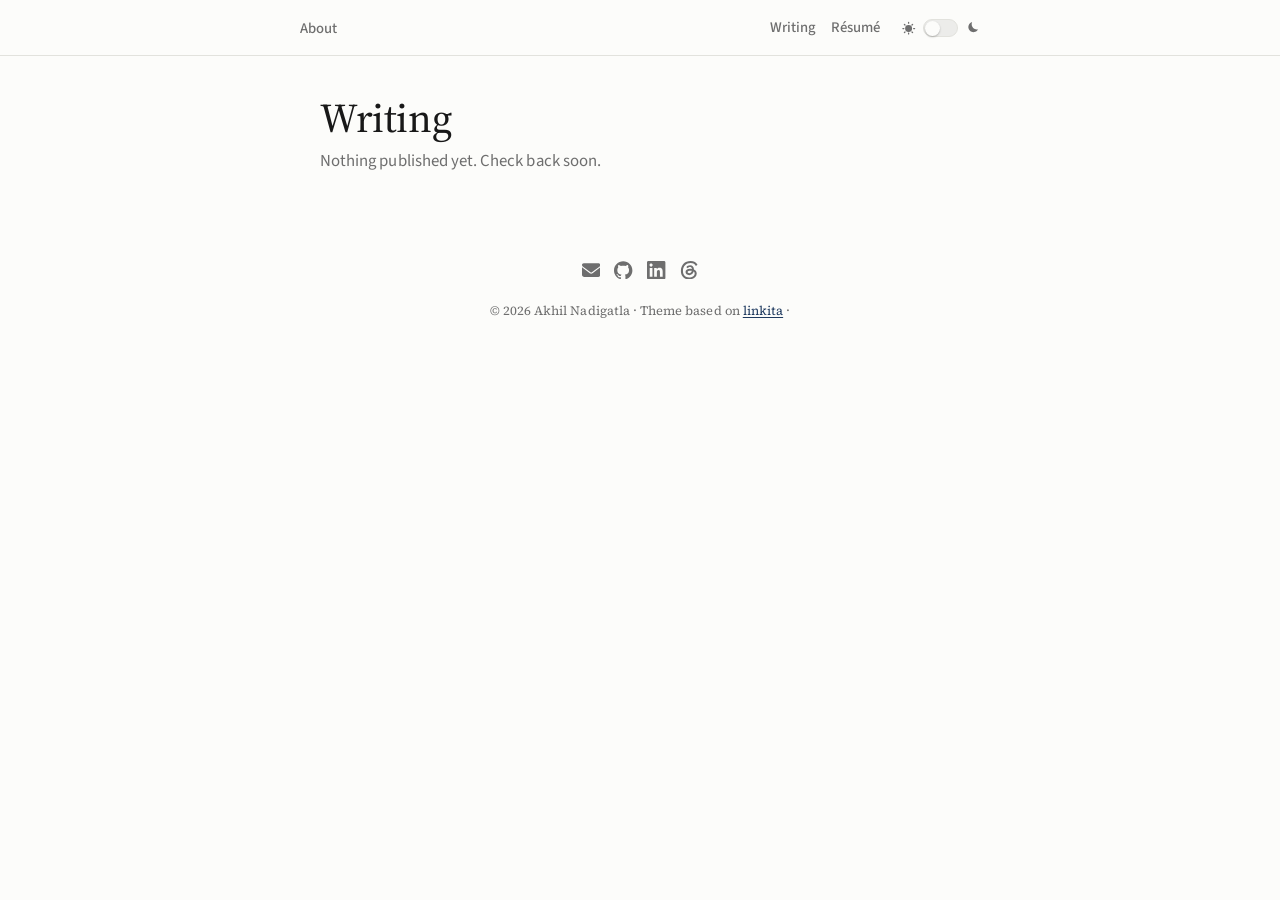
==== writing.html @ 0f081b86 "Redesign: replace templatemo/Bootstrap template with minimal editorial site Remove Bootstrap, jQuery" ====
<!DOCTYPE html>
<html lang="en">
  <head>
    <meta charset="utf-8" />
    <meta name="viewport" content="width=device-width, initial-scale=1" />
    <script>
      (function () {
        try {
          var t = localStorage.getItem("theme");
          if (t === "dark") document.documentElement.setAttribute("data-theme", "dark");
        } catch (e) {}
      })();
    </script>

    <meta name="description" content="Writing by Akhil Nadigatla." />
    <meta name="author" content="Akhil Nadigatla" />

    <link rel="preconnect" href="https://fonts.googleapis.com" />
    <link rel="preconnect" href="https://fonts.gstatic.com" crossorigin />
    <link href="https://fonts.googleapis.com/css2?family=Source+Serif+4:opsz,wght@8..60,400;8..60,600&family=Source+Sans+3:wght@400;500;600&display=swap" rel="stylesheet" />

    <link rel="apple-touch-icon" sizes="180x180" href="assets/images/apple-touch-icon.png" />
    <link rel="icon" type="image/png" sizes="32x32" href="assets/images/favicon-32x32.png" />
    <link rel="icon" type="image/png" sizes="16x16" href="assets/images/favicon-16x16.png" />
    <link rel="manifest" href="/site.webmanifest" />

    <title>Writing | Akhil Nadigatla</title>

    <link rel="stylesheet" href="assets/css/style.css" />
  </head>

  <body>
    <header>
      <nav>
        <h2 class="site-name"><a href="/">About</a></h2>
        <div class="nav-right">
          <div class="internal-links">
            <a href="writing.html">Writing</a>
            <a href="assets/docs/resume.pdf" target="_blank" rel="noopener noreferrer">Résumé</a>
          </div>
          <button type="button" id="theme-toggle" class="theme-toggle" aria-pressed="false" aria-label="Switch to dark mode">
            <svg class="icon" viewBox="0 0 24 24"><path d="M12 4.5a1 1 0 0 1-1-1V2a1 1 0 1 1 2 0v1.5a1 1 0 0 1-1 1Zm0 17a1 1 0 0 1-1-1V19a1 1 0 1 1 2 0v1.5a1 1 0 0 1-1 1ZM4.5 13H3a1 1 0 1 1 0-2h1.5a1 1 0 1 1 0 2Zm17 0H20a1 1 0 1 1 0-2h1.5a1 1 0 1 1 0 2ZM6.34 7.34a1 1 0 0 1-.71-.29L4.6 6.02a1 1 0 0 1 1.42-1.42l1.03 1.03a1 1 0 0 1-.71 1.71Zm12.02 12.02a1 1 0 0 1-.71-.29l-1.03-1.03a1 1 0 0 1 1.42-1.42l1.03 1.03a1 1 0 0 1-.71 1.71ZM5.31 19.36a1 1 0 0 1-.71-1.71l1.03-1.03a1 1 0 1 1 1.42 1.42l-1.03 1.03a1 1 0 0 1-.71.29Zm12.02-12.02a1 1 0 0 1-.71-1.71l1.03-1.03a1 1 0 1 1 1.42 1.42l-1.03 1.03a1 1 0 0 1-.71.29ZM12 17.5A5.5 5.5 0 1 1 17.5 12 5.51 5.51 0 0 1 12 17.5Z"/></svg>
            <span class="track"><span class="thumb"></span></span>
            <svg class="icon" viewBox="0 0 24 24"><path d="M20.742 13.045a8.088 8.088 0 0 1-2.077.273c-4.484 0-8.121-3.637-8.121-8.121 0-1.271.291-2.475.812-3.548A8.121 8.121 0 1 0 20.742 13.045Z"/></svg>
          </button>
        </div>
      </nav>
    </header>

    <main>
      <section class="writing-page">
        <h1>Writing</h1>
        <p class="empty-state">Nothing published yet. Check back soon.</p>
      </section>
    </main>

    <footer>
      <ul class="contact-links" aria-label="Contact links">
        <li>
          <a href="mailto:akhilnadigatla@outlook.com" aria-label="Email" title="Email">
            <span class="sr-only">Email</span>
            <svg viewBox="0 0 512 512"><path d="M48 64C21.5 64 0 85.5 0 112c0 15.1 7.1 29.3 19.2 38.4L236.8 313.6c11.4 8.5 27 8.5 38.4 0L492.8 150.4c12.1-9.1 19.2-23.3 19.2-38.4c0-26.5-21.5-48-48-48H48zM0 176V384c0 35.3 28.7 64 64 64H448c35.3 0 64-28.7 64-64V176L294.4 339.2c-22.8 17.1-54 17.1-76.8 0L0 176z"/></svg>
          </a>
        </li>
        <li>
          <a href="https://www.github.com/akhilnadigatla" target="_blank" rel="noopener noreferrer" aria-label="GitHub" title="GitHub">
            <span class="sr-only">GitHub</span>
            <svg viewBox="0 0 24 24"><path d="M12 .297c-6.63 0-12 5.373-12 12 0 5.303 3.438 9.8 8.205 11.385.6.113.82-.258.82-.577 0-.285-.01-1.04-.015-2.04-3.338.724-4.042-1.61-4.042-1.61C4.422 18.07 3.633 17.7 3.633 17.7c-1.087-.744.084-.729.084-.729 1.205.084 1.838 1.236 1.838 1.236 1.07 1.835 2.809 1.305 3.495.998.108-.776.417-1.305.76-1.605-2.665-.3-5.466-1.332-5.466-5.93 0-1.31.465-2.38 1.235-3.22-.135-.303-.54-1.523.105-3.176 0 0 1.005-.322 3.3 1.23.96-.267 1.98-.399 3-.405 1.02.006 2.04.138 3 .405 2.28-1.552 3.285-1.23 3.285-1.23.645 1.653.24 2.873.12 3.176.765.84 1.23 1.91 1.23 3.22 0 4.61-2.805 5.625-5.475 5.92.42.36.81 1.096.81 2.22 0 1.606-.015 2.896-.015 3.286 0 .315.21.69.825.57C20.565 22.092 24 17.592 24 12.297c0-6.627-5.373-12-12-12"/></svg>
          </a>
        </li>
        <li>
          <a href="https://www.linkedin.com/in/akhil-nadigatla/" target="_blank" rel="noopener noreferrer" aria-label="LinkedIn" title="LinkedIn">
            <span class="sr-only">LinkedIn</span>
            <svg viewBox="0 0 24 24"><path d="M20.447 20.452h-3.554v-5.569c0-1.328-.027-3.037-1.852-3.037-1.853 0-2.136 1.445-2.136 2.939v5.667H9.351V9h3.414v1.561h.046c.477-.9 1.637-1.85 3.37-1.85 3.601 0 4.267 2.37 4.267 5.455v6.286zM5.337 7.433c-1.144 0-2.063-.926-2.063-2.065 0-1.138.92-2.063 2.063-2.063 1.14 0 2.064.925 2.064 2.063 0 1.139-.925 2.065-2.064 2.065zm1.782 13.019H3.555V9h3.564v11.452zM22.225 0H1.771C.792 0 0 .774 0 1.729v20.542C0 23.227.792 24 1.771 24h20.451C23.2 24 24 23.227 24 22.271V1.729C24 .774 23.2 0 22.222 0h.003z"/></svg>
          </a>
        </li>
        <li>
          <a href="https://www.threads.com/@akhil_nadigatla" target="_blank" rel="noopener noreferrer" aria-label="Threads" title="Threads">
            <span class="sr-only">Threads</span>
            <svg viewBox="0 0 24 24"><path d="M18.263 11.097c-.03-3.486-1.92-5.586-5.111-5.586-2.13 0-3.922.963-4.863 2.499l2.062 1.438c.535-.843 1.272-1.543 2.628-1.543 1.528 0 2.318.85 2.544 2.431a15 15 0 0 0-2.236-.173c-4.125 0-6.068 1.867-6.068 4.336s1.943 3.99 4.804 3.99c3.139 0 5.013-2.115 5.781-4.735.798.361 1.348 1.204 1.348 2.47 0 3.387-3.907 5.232-7.22 5.232-4.885 0-8.077-3.207-8.077-8.424 0-6.392 4.223-10.487 9.9-10.487 3.808 0 5.69 1.671 6.97 3.914l2.108-1.475C21.44 2.078 18.331 0 13.663 0 6.227 0 1.168 5.277 1.168 12.934c0 7 4.953 11.066 10.856 11.066 4.878 0 9.809-2.846 9.809-7.716 0-2.545-1.46-4.231-3.569-5.187m-6.33 4.855c-1.077 0-2.026-.512-2.026-1.453 0-1.483 1.822-1.934 3.606-1.934.678 0 1.34.045 1.927.173-.422 1.927-1.671 3.215-3.508 3.214Z"/></svg>
          </a>
        </li>
      </ul>
      <p class="footer-meta">
        &copy; 2026 Akhil Nadigatla · Theme based on <a href="https://github.com/salif/linkita" target="_blank" rel="noopener noreferrer">linkita</a> · <span id="last-updated"></span>
      </p>
    </footer>

    <script src="assets/js/theme.js"></script>
    <script src="assets/js/last-updated.js"></script>
  </body>
</html>
---- assets/css/style.css ----
:root {
  --bg: #fcfcfa;
  --heading: #181818;
  --text: #343434;
  --muted: #6e6e6e;
  --border: #e2e2dd;
  --accent: #1f3a5f;
  --accent-hover: #12263f;
  --track-bg: #ececea;

  --page-width: 680px;
  --font-serif: "Source Serif 4", "Iowan Old Style", "Palatino Linotype", "Book Antiqua", Georgia, serif;
  --font-sans: "Source Sans 3", Inter, "Segoe UI", -apple-system, BlinkMacSystemFont, "Helvetica Neue", Arial, sans-serif;
}

[data-theme="dark"] {
  --bg: #17181a;
  --heading: #f2f2f0;
  --text: #d3d3d0;
  --muted: #93938e;
  --border: #34363a;
  --accent: #7fa8d9;
  --accent-hover: #a3c2e8;
  --track-bg: #26282c;
}

* {
  box-sizing: border-box;
}

html {
  color-scheme: light;
}

html[data-theme="dark"] {
  color-scheme: dark;
}

body {
  margin: 0;
  padding: 0;
  background: var(--bg);
  color: var(--text);
  font-family: var(--font-sans);
  font-size: 1.05rem;
  font-weight: 400;
  line-height: 1.66;
  letter-spacing: 0.003em;
  text-rendering: optimizeLegibility;
  -webkit-font-smoothing: antialiased;
  transition: background 0.15s ease, color 0.15s ease;
}

main {
  width: min(var(--page-width), calc(100% - 2.5rem));
  margin: 0 auto;
  padding: 2.5rem 1.25rem 3rem;
}

h1, h2, h3, h4, h5, h6 {
  margin: 0 0 0.45rem;
  color: var(--heading);
  line-height: 1.22;
  font-family: var(--font-serif);
  font-weight: 450;
  letter-spacing: -0.01em;
}

h1 {
  font-size: 2.55rem;
  line-height: 1.1;
}

p {
  margin: 0 0 0.9rem;
  font-family: var(--font-serif);
}

a {
  color: var(--accent);
  text-underline-offset: 0.14em;
}

a:hover {
  color: var(--accent-hover);
}

img {
  max-width: 100%;
  height: auto;
}

/* Header / nav */

header {
  position: sticky;
  top: 0;
  z-index: 100;
  padding: 0.9rem 1.25rem 0.8rem;
  background: var(--bg);
  border-bottom: 1px solid var(--border);
}

nav {
  display: flex;
  align-items: center;
  justify-content: space-between;
  gap: 1rem;
  width: min(var(--page-width), calc(100% - 2.5rem));
  margin: 0 auto;
}

.site-name {
  margin: 0;
  font-size: 0.92rem;
  font-family: var(--font-sans);
  font-weight: 500;
  letter-spacing: 0;
}

.site-name a {
  padding: 0.1rem 0;
  text-decoration: none;
  color: var(--muted);
}

.site-name a:hover {
  color: var(--heading);
}

.nav-right {
  display: flex;
  align-items: center;
  gap: 1.3rem;
}

.internal-links {
  display: flex;
  gap: 0.9rem;
}

.internal-links a {
  padding: 0.1rem 0;
  color: var(--muted);
  text-decoration: none;
  font-family: var(--font-sans);
  font-size: 0.92rem;
  font-weight: 500;
}

.internal-links a:hover {
  color: var(--heading);
}

/* Theme toggle */

.theme-toggle {
  display: inline-flex;
  align-items: center;
  gap: 0.45rem;
  background: none;
  border: none;
  padding: 0;
  margin: 0;
  cursor: pointer;
  color: var(--muted);
}

.theme-toggle .icon {
  width: 0.95rem;
  height: 0.95rem;
  flex: none;
  fill: currentColor;
}

.theme-toggle .track {
  position: relative;
  width: 2.15rem;
  height: 1.15rem;
  border-radius: 999px;
  background: var(--track-bg);
  border: 1px solid var(--border);
  transition: background 0.15s ease;
}

.theme-toggle .thumb {
  position: absolute;
  top: 1px;
  left: 1px;
  width: 0.95rem;
  height: 0.95rem;
  border-radius: 50%;
  background: var(--bg);
  box-shadow: 0 1px 2px rgba(0, 0, 0, 0.25);
  transform: translateX(0);
  transition: transform 0.18s ease;
}

[data-theme="dark"] .theme-toggle .thumb {
  transform: translateX(1rem);
}

/* Bio (home page) */

.bio {
  margin-bottom: 1.9rem;
}

.tagline {
  margin: 0 0 1.1rem;
  font-family: var(--font-sans);
  font-size: 0.98rem;
  color: var(--muted);
}

.portrait {
  float: right;
  width: clamp(220px, 24vw, 280px);
  margin: 0 0 1rem 1.6rem;
}

.portrait img {
  display: block;
  width: 100%;
  height: auto;
  border: 1px solid var(--border);
  border-radius: 2px;
}

.bio-copy::after {
  content: "";
  display: block;
  clear: both;
}

/* Writing list / empty state */

.empty-state {
  color: var(--muted);
  font-family: var(--font-sans);
}

.post-list {
  list-style: none;
  padding: 0;
  margin: 0;
  display: grid;
  gap: 1.35rem;
}

.post-list h3 {
  margin: 0 0 0.3rem;
  font-size: 1.42rem;
  font-weight: 470;
}

.post-list a {
  color: inherit;
  text-decoration: none;
}

.post-list a:hover h3 {
  color: var(--heading);
  text-decoration: underline;
  text-decoration-color: var(--muted);
}

.post-list .description {
  margin: 0 0 0.36rem;
  font-family: var(--font-serif);
}

.post-list .meta {
  margin: 0;
  color: var(--muted);
  font-family: var(--font-sans);
  font-size: 0.91rem;
}

/* Footer / contact links */

footer {
  width: min(var(--page-width), calc(100% - 2.5rem));
  margin: 0 auto;
  padding: 1.4rem 1.25rem 2.5rem;
  color: var(--muted);
  font-family: var(--font-sans);
  font-size: 0.88rem;
}

.contact-links {
  display: flex;
  flex-wrap: wrap;
  justify-content: center;
  gap: 0.9rem;
  margin: 0 0 0.8rem;
  padding: 0;
  list-style: none;
}

.contact-links a {
  display: inline-flex;
  align-items: center;
  justify-content: center;
  color: var(--muted);
  text-decoration: none;
}

.contact-links a:hover {
  color: var(--accent);
}

.contact-links svg {
  display: block;
  width: 1.15rem;
  height: 1.15rem;
  fill: currentColor;
}

.footer-meta {
  margin: 0;
  font-size: 0.8rem;
  text-align: center;
}

.sr-only {
  border: 0;
  padding: 0;
  margin: 0;
  position: absolute !important;
  height: 1px;
  width: 1px;
  overflow: hidden;
  clip: rect(1px, 1px, 1px, 1px);
  clip-path: inset(50%);
  white-space: nowrap;
}

@media (max-width: 720px) {
  body {
    font-size: 1rem;
  }

  main {
    width: auto;
    padding: 1.5rem 1rem 2.5rem;
  }

  h1 {
    font-size: 2.3rem;
  }

  nav {
    width: auto;
  }

  .portrait {
    float: none;
    width: min(100%, 340px);
    max-width: 340px;
    margin: 0 0 1.25rem;
  }
}
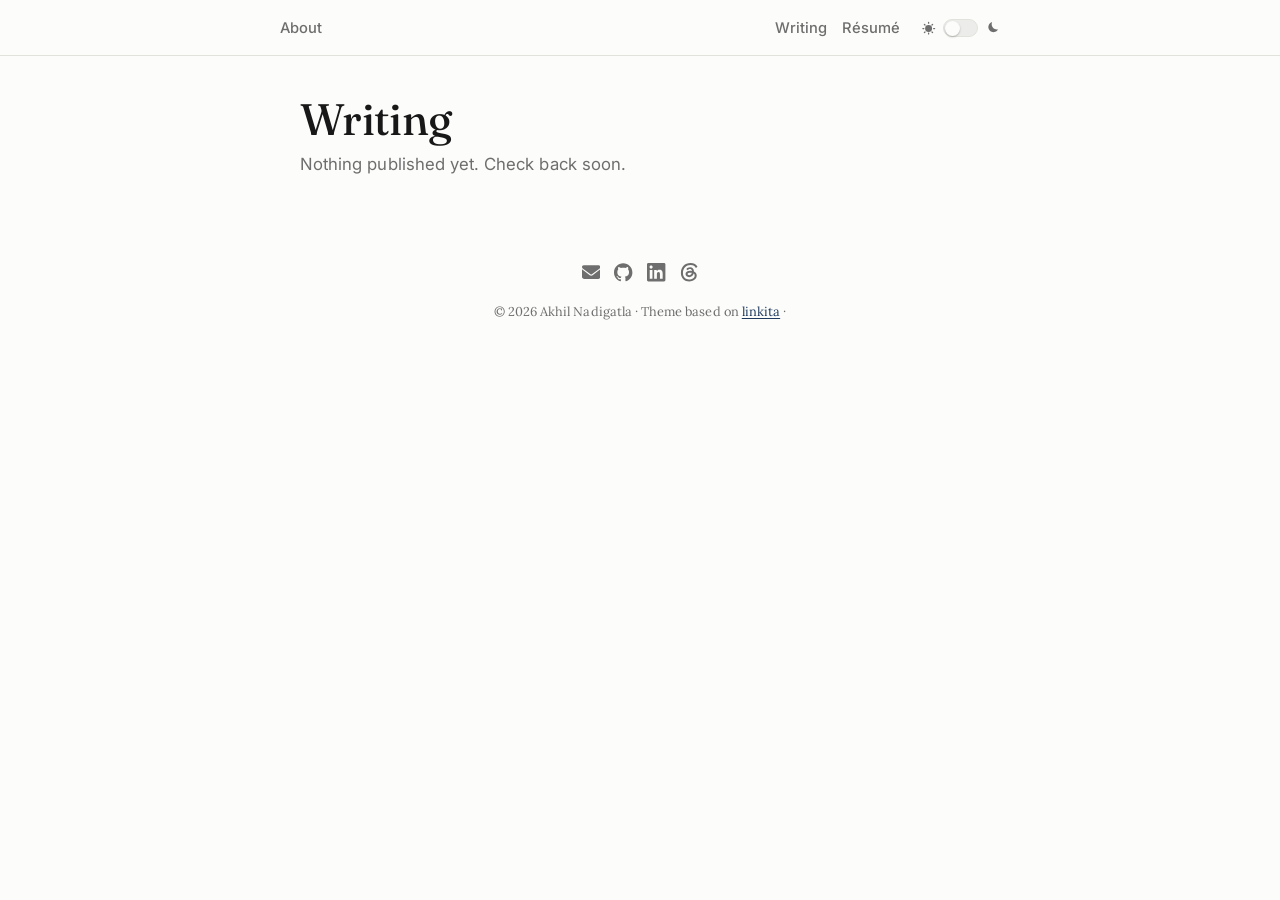
==== commit 394f7c55: "Redesign typography and layout to differentiate from base theme Replace Source Serif 4/Source Sans 3" ====
--- a/writing.html
+++ b/writing.html
@@ -17,7 +17,7 @@
 
     <link rel="preconnect" href="https://fonts.googleapis.com" />
     <link rel="preconnect" href="https://fonts.gstatic.com" crossorigin />
-    <link href="https://fonts.googleapis.com/css2?family=Source+Serif+4:opsz,wght@8..60,400;8..60,600&family=Source+Sans+3:wght@400;500;600&display=swap" rel="stylesheet" />
+    <link href="https://fonts.googleapis.com/css2?family=Fraunces:opsz,wght@9..144,340;9..144,440;9..144,560&family=Lora:ital,wght@0,400;0,500;0,600;1,400&family=Inter:wght@400;500;600&family=Space+Mono:wght@400;700&display=swap" rel="stylesheet" />
 
     <link rel="apple-touch-icon" sizes="180x180" href="assets/images/apple-touch-icon.png" />
     <link rel="icon" type="image/png" sizes="32x32" href="assets/images/favicon-32x32.png" />
--- a/assets/css/style.css
+++ b/assets/css/style.css
@@ -8,9 +8,11 @@
   --accent-hover: #12263f;
   --track-bg: #ececea;
 
-  --page-width: 680px;
-  --font-serif: "Source Serif 4", "Iowan Old Style", "Palatino Linotype", "Book Antiqua", Georgia, serif;
-  --font-sans: "Source Sans 3", Inter, "Segoe UI", -apple-system, BlinkMacSystemFont, "Helvetica Neue", Arial, sans-serif;
+  --page-width: 720px;
+  --font-display: "Fraunces", "Iowan Old Style", "Palatino Linotype", "Book Antiqua", Georgia, serif;
+  --font-serif: "Lora", "Iowan Old Style", "Palatino Linotype", "Book Antiqua", Georgia, serif;
+  --font-sans: "Inter", "Segoe UI", -apple-system, BlinkMacSystemFont, "Helvetica Neue", Arial, sans-serif;
+  --font-mono: "Space Mono", "SF Mono", "Fira Code", "JetBrains Mono", Consolas, monospace;
 }
 
 [data-theme="dark"] {
@@ -62,13 +64,17 @@
   color: var(--heading);
   line-height: 1.22;
   font-family: var(--font-serif);
-  font-weight: 450;
+  font-weight: 500;
   letter-spacing: -0.01em;
 }
 
 h1 {
-  font-size: 2.55rem;
-  line-height: 1.1;
+  font-family: var(--font-display);
+  font-size: 2.75rem;
+  font-weight: 440;
+  font-variation-settings: "opsz" 40;
+  letter-spacing: -0.015em;
+  line-height: 1.08;
 }
 
 p {
@@ -207,10 +213,18 @@
 }
 
 .tagline {
-  margin: 0 0 1.1rem;
-  font-family: var(--font-sans);
-  font-size: 0.98rem;
-  color: var(--muted);
+  margin: 0 0 1.35rem;
+  padding-bottom: 1.35rem;
+  border-bottom: 1px solid var(--border);
+  font-family: var(--font-mono);
+  font-size: 0.92rem;
+  letter-spacing: 0.01em;
+  color: var(--muted);
+}
+
+.tagline::before {
+  content: "> ";
+  color: var(--accent);
 }
 
 .portrait {
@@ -223,8 +237,12 @@
   display: block;
   width: 100%;
   height: auto;
-  border: 1px solid var(--border);
-  border-radius: 2px;
+  border-radius: 7px;
+  box-shadow: 0 1px 2px rgba(0, 0, 0, 0.06), 0 8px 24px rgba(0, 0, 0, 0.1);
+}
+
+[data-theme="dark"] .portrait img {
+  box-shadow: 0 1px 2px rgba(0, 0, 0, 0.3), 0 8px 24px rgba(0, 0, 0, 0.45);
 }
 
 .bio-copy::after {
@@ -251,7 +269,7 @@
 .post-list h3 {
   margin: 0 0 0.3rem;
   font-size: 1.42rem;
-  font-weight: 470;
+  font-weight: 500;
 }
 
 .post-list a {
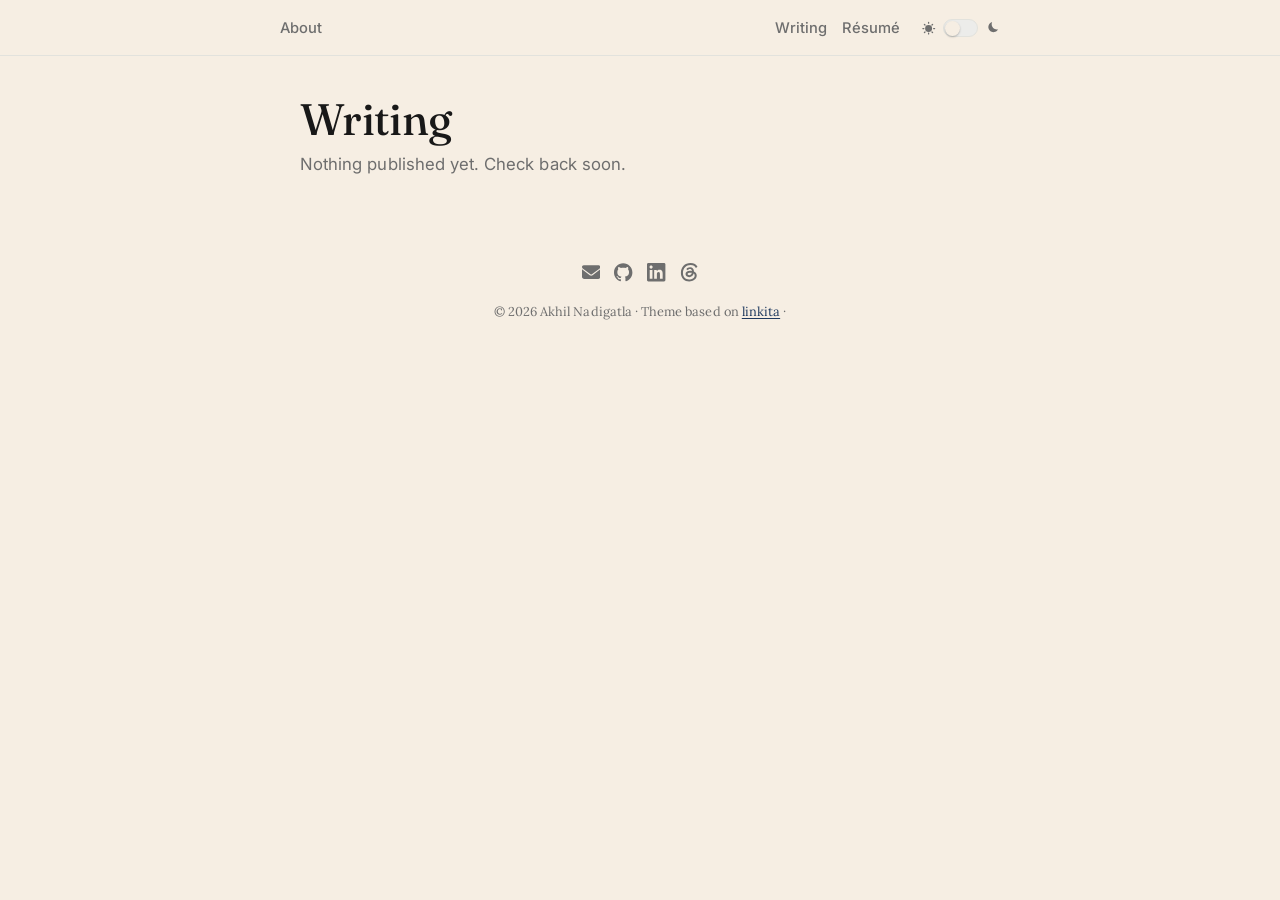
==== commit e82a29f4: "Default theme to system preference when no explicit choice is stored Co-Authored-By: Claude Sonnet 5" ====
--- a/writing.html
+++ b/writing.html
@@ -7,7 +7,8 @@
       (function () {
         try {
           var t = localStorage.getItem("theme");
-          if (t === "dark") document.documentElement.setAttribute("data-theme", "dark");
+          var prefersDark = window.matchMedia && window.matchMedia("(prefers-color-scheme: dark)").matches;
+          if (t === "dark" || (!t && prefersDark)) document.documentElement.setAttribute("data-theme", "dark");
         } catch (e) {}
       })();
     </script>
--- a/assets/css/style.css
+++ b/assets/css/style.css
@@ -1,5 +1,5 @@
 :root {
-  --bg: #fcfcfa;
+  --bg: #f6eee3;
   --heading: #181818;
   --text: #343434;
   --muted: #6e6e6e;
@@ -16,7 +16,7 @@
 }
 
 [data-theme="dark"] {
-  --bg: #17181a;
+  --bg: #1a1714;
   --heading: #f2f2f0;
   --text: #d3d3d0;
   --muted: #93938e;
@@ -238,11 +238,11 @@
   width: 100%;
   height: auto;
   border-radius: 7px;
-  box-shadow: 0 1px 2px rgba(0, 0, 0, 0.06), 0 8px 24px rgba(0, 0, 0, 0.1);
+  box-shadow: 0 1px 3px rgba(0, 0, 0, 0.09), 0 10px 28px rgba(0, 0, 0, 0.14);
 }
 
 [data-theme="dark"] .portrait img {
-  box-shadow: 0 1px 2px rgba(0, 0, 0, 0.3), 0 8px 24px rgba(0, 0, 0, 0.45);
+  box-shadow: 0 1px 3px rgba(0, 0, 0, 0.35), 0 10px 28px rgba(0, 0, 0, 0.5);
 }
 
 .bio-copy::after {
